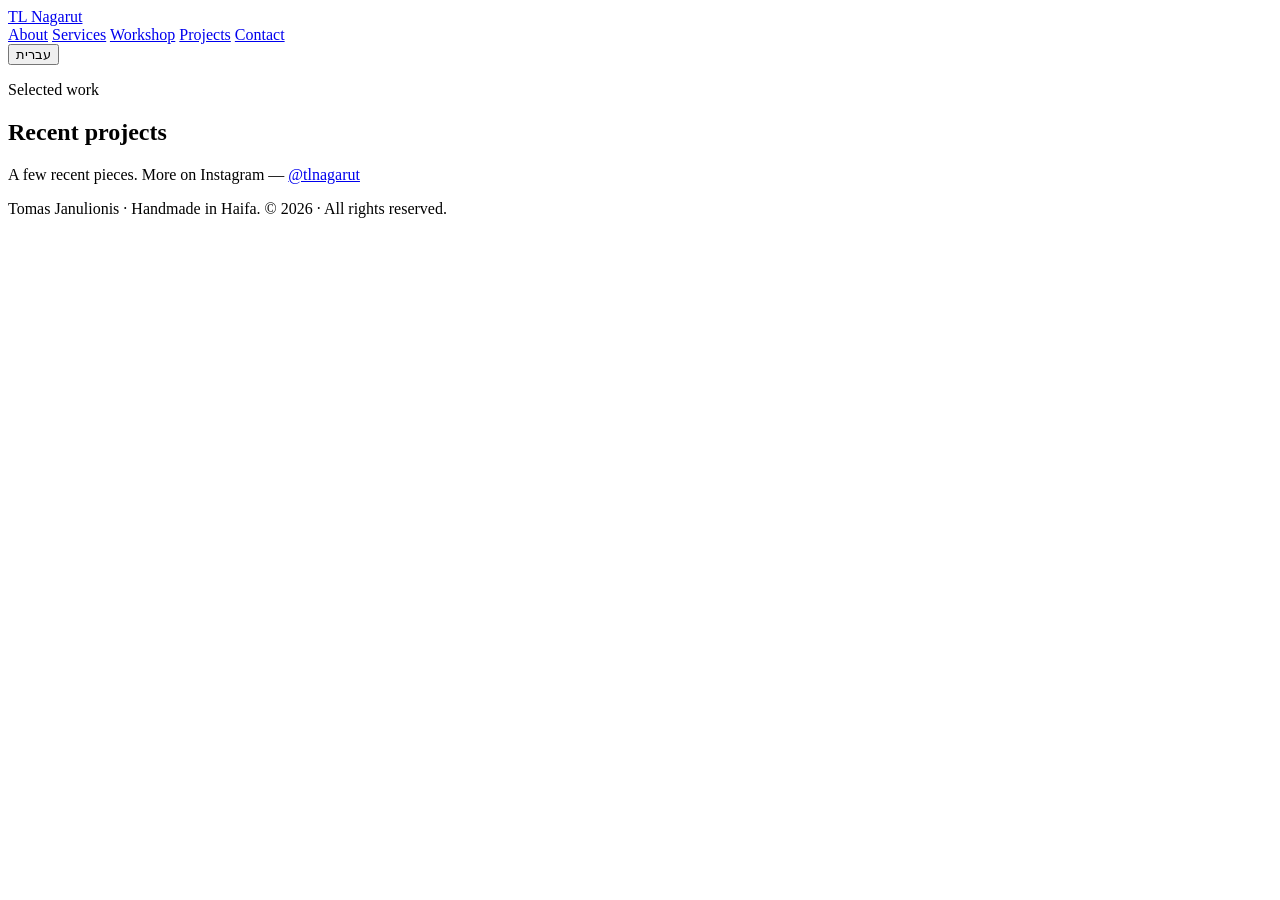
==== projects.html @ 7222dcb3 "Refactor project structure: separate projects into their own page and update navigation links" ====
<!DOCTYPE html>
<html lang="en">
  <head>
    <meta charset="UTF-8" />
    <meta name="viewport" content="width=device-width, initial-scale=1.0" />
    <title data-i18n="projects.metaTitle">Projects — TL Nagarut</title>
    <meta name="description" data-i18n="meta.description" data-i18n-attr="content"
      content="Handcrafted furniture and custom woodwork in Haifa, Israel." />

    <link rel="icon" href="assets/img/og-image.svg" />

    <link rel="preconnect" href="https://fonts.googleapis.com" />
    <link rel="preconnect" href="https://fonts.gstatic.com" crossorigin />
    <link
      href="https://fonts.googleapis.com/css2?family=Cormorant+Garamond:wght@500;600&family=Inter:wght@400;500;600&family=Heebo:wght@400;500;700&display=swap"
      rel="stylesheet" />

    <link rel="stylesheet" href="assets/css/styles.css" />
  </head>
  <body>
    <!-- ===================== Header / nav ===================== -->
    <header class="site-header" id="top">
      <div class="container nav">
        <a class="brand" href="index.html" data-i18n="nav.brand">TL Nagarut</a>

        <nav class="nav-links" aria-label="Primary">
          <a href="index.html#about" data-i18n="nav.about">About</a>
          <a href="index.html#services" data-i18n="nav.services">Services</a>
          <a href="index.html#workshop" data-i18n="nav.workshop">Workshop</a>
          <a href="projects.html" data-i18n="nav.projects" aria-current="page">Projects</a>
          <a href="index.html#contact" data-i18n="nav.contact">Contact</a>
        </nav>

        <button id="lang-toggle" class="lang-toggle" type="button"
          data-i18n="nav.langToggle" data-i18n-aria="nav.langToggleAria"
          aria-label="Switch to Hebrew">עברית</button>
      </div>
    </header>

    <main>
      <!-- ===================== Projects ===================== -->
      <section class="section" id="projects">
        <div class="container">
          <p class="eyebrow" data-i18n="projects.eyebrow">Selected work</p>
          <h2 data-i18n="projects.title">Recent projects</h2>
          <p class="lede">
            <span data-i18n="projects.intro">A few recent pieces. More on Instagram —</span>
            <a id="ig-inline" href="#" target="_blank" rel="noopener">@tlnagarut</a>
          </p>
          <div class="projects-grid" id="projects-grid"><!-- rendered by JS --></div>
        </div>
      </section>
    </main>

    <!-- ===================== Footer ===================== -->
    <footer class="site-footer">
      <div class="container footer-inner">
        <span><span id="footer-name">Tomas Janulionis</span> · <span data-i18n="footer.builtIn">Handmade in Haifa.</span></span>
        <span>© <span id="year"></span> · <span data-i18n="footer.rights">All rights reserved.</span></span>
      </div>
    </footer>

    <!-- ===================== Gallery lightbox ===================== -->
    <div class="gallery" id="gallery" hidden aria-modal="true" role="dialog">
      <button class="gallery-close" id="gallery-close" type="button" data-i18n-aria="gallery.close" aria-label="Close">×</button>
      <button class="gallery-nav gallery-prev" id="gallery-prev" type="button" data-i18n-aria="gallery.prev" aria-label="Previous photo">‹</button>
      <figure class="gallery-figure">
        <img id="gallery-img" alt="" />
        <figcaption id="gallery-caption"></figcaption>
      </figure>
      <button class="gallery-nav gallery-next" id="gallery-next" type="button" data-i18n-aria="gallery.next" aria-label="Next photo">›</button>
    </div>

    <script src="assets/js/i18n.js"></script>
    <script src="assets/js/projects-data.js"></script>
    <script src="assets/js/main.js"></script>
  </body>
</html>
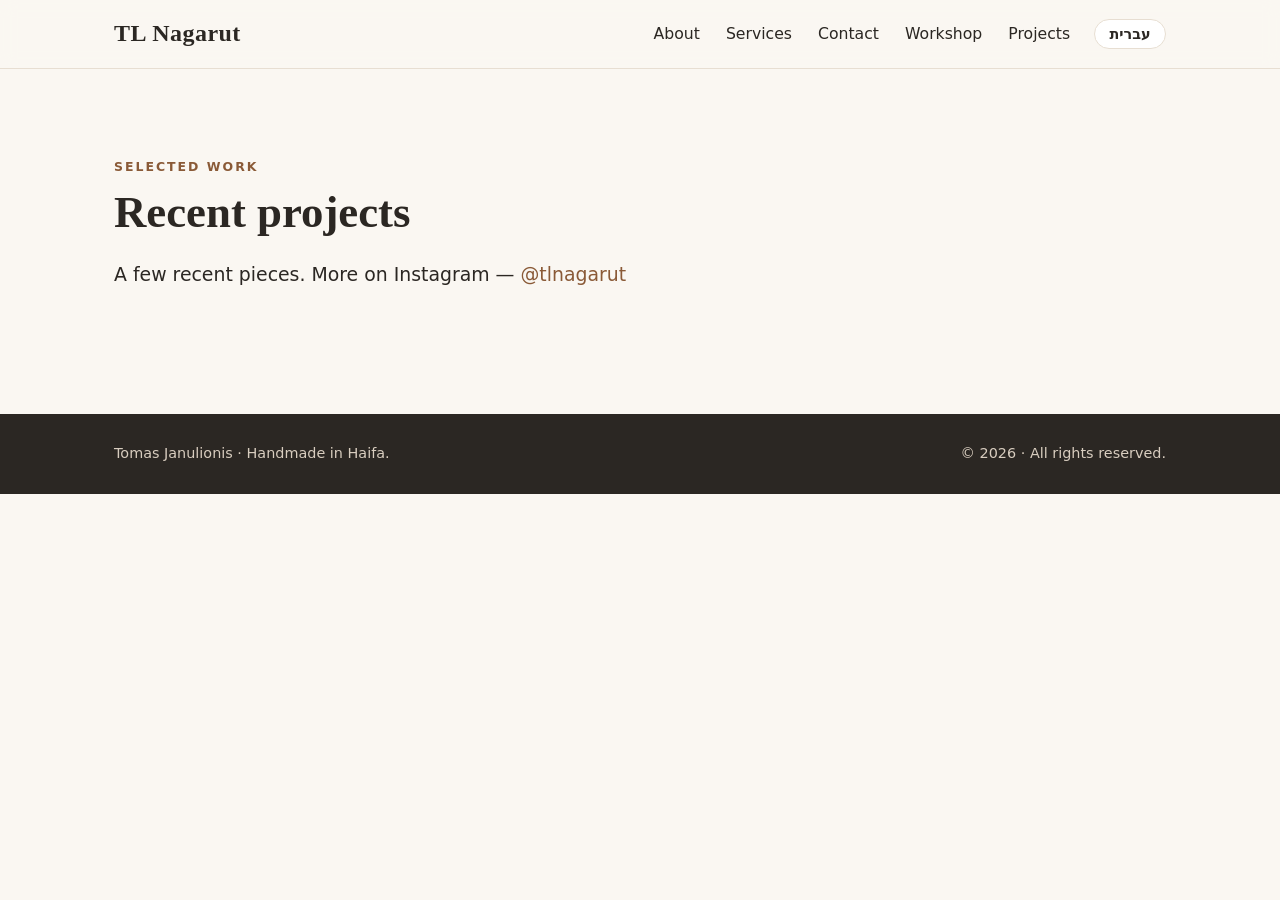
==== commit f0575a90: "Implement mobile navigation with hamburger toggle and aria attributes" ====
--- a/projects.html
+++ b/projects.html
@@ -23,13 +23,19 @@
       <div class="container nav">
         <a class="brand" href="index.html" data-i18n="nav.brand">TL Nagarut</a>
 
-        <nav class="nav-links" aria-label="Primary">
+        <nav class="nav-links" id="nav-links" aria-label="Primary">
           <a href="index.html#about" data-i18n="nav.about">About</a>
           <a href="index.html#services" data-i18n="nav.services">Services</a>
-          <a href="index.html#workshop" data-i18n="nav.workshop">Workshop</a>
+          <a href="index.html#contact" data-i18n="nav.contact">Contact</a>
+          <a href="workshop.html" data-i18n="nav.workshop">Workshop</a>
           <a href="projects.html" data-i18n="nav.projects" aria-current="page">Projects</a>
-          <a href="index.html#contact" data-i18n="nav.contact">Contact</a>
         </nav>
+
+        <button id="nav-toggle" class="nav-toggle" type="button"
+          aria-expanded="false" aria-controls="nav-links"
+          data-i18n-aria="nav.menuAria" aria-label="Menu">
+          <span></span><span></span><span></span>
+        </button>
 
         <button id="lang-toggle" class="lang-toggle" type="button"
           data-i18n="nav.langToggle" data-i18n-aria="nav.langToggleAria"
--- a/assets/css/styles.css
+++ b/assets/css/styles.css
@@ -0,0 +1,386 @@
+/* ============================================================================
+ * TL Nagarut — light theme, warm woodworking palette.
+ * Layout uses logical properties (margin-inline, etc.) so it mirrors
+ * automatically when the page is set to Hebrew (dir="rtl").
+ * ========================================================================== */
+
+:root {
+  --bg: #faf7f2;
+  --surface: #ffffff;
+  --surface-alt: #f3ece1;
+  --text: #2b2723;
+  --muted: #6b6155;
+  --accent: #8a5a37; /* walnut */
+  --accent-dark: #6f4423;
+  --border: #e7ded2;
+  --shadow: 0 10px 30px rgba(58, 38, 21, 0.08);
+
+  --serif: "Cormorant Garamond", Georgia, "Times New Roman", serif;
+  --sans: "Inter", system-ui, -apple-system, "Segoe UI", Roboto, sans-serif;
+  --hebrew: "Heebo", system-ui, sans-serif;
+
+  --maxw: 1100px;
+  --radius: 14px;
+}
+
+* { box-sizing: border-box; }
+
+html { scroll-behavior: smooth; }
+
+body {
+  margin: 0;
+  background: var(--bg);
+  color: var(--text);
+  font-family: var(--sans);
+  font-size: 18px;
+  line-height: 1.65;
+  -webkit-font-smoothing: antialiased;
+}
+
+/* When Hebrew is active, prefer the Hebrew font everywhere. */
+html[dir="rtl"] body,
+html[dir="rtl"] h1,
+html[dir="rtl"] h2,
+html[dir="rtl"] h3,
+html[dir="rtl"] .brand { font-family: var(--hebrew); }
+
+img { max-width: 100%; display: block; }
+
+a { color: var(--accent); text-decoration: none; }
+a:hover { color: var(--accent-dark); text-decoration: underline; }
+
+.container {
+  width: 100%;
+  max-width: var(--maxw);
+  margin-inline: auto;
+  padding-inline: 24px;
+}
+
+h1, h2, h3 { font-family: var(--serif); font-weight: 600; line-height: 1.1; color: var(--text); }
+h1 { font-size: clamp(2.4rem, 6vw, 4rem); margin: 0 0 0.4em; }
+h2 { font-size: clamp(1.8rem, 4vw, 2.8rem); margin: 0 0 0.5em; }
+h3 { font-size: 1.35rem; margin: 0 0 0.4em; }
+
+.eyebrow {
+  text-transform: uppercase;
+  letter-spacing: 0.16em;
+  font-size: 0.78rem;
+  font-weight: 600;
+  color: var(--accent);
+  margin: 0 0 0.8em;
+}
+.eyebrow.light { color: #f3d8bd; }
+
+.lede { font-size: 1.18rem; color: var(--text); }
+p { color: var(--muted); }
+p.lede { color: var(--text); }
+
+/* ----------------------- Buttons ----------------------- */
+.btn {
+  display: inline-block;
+  padding: 0.85em 1.6em;
+  border-radius: 999px;
+  font-weight: 600;
+  font-size: 0.98rem;
+  font-family: var(--sans);
+  cursor: pointer;
+  border: 1.5px solid transparent;
+  transition: transform 0.15s ease, background 0.15s ease, color 0.15s ease;
+}
+html[dir="rtl"] .btn { font-family: var(--hebrew); }
+.btn:hover { text-decoration: none; transform: translateY(-2px); }
+.btn-primary { background: var(--accent); color: #fff; }
+.btn-primary:hover { background: var(--accent-dark); color: #fff; }
+.btn-ghost { border-color: rgba(255, 255, 255, 0.7); color: #fff; }
+.btn-ghost:hover { background: rgba(255, 255, 255, 0.14); color: #fff; }
+
+/* ----------------------- Header ----------------------- */
+.site-header {
+  position: sticky;
+  top: 0;
+  z-index: 50;
+  background: rgba(250, 247, 242, 0.88);
+  backdrop-filter: blur(8px);
+  border-bottom: 1px solid var(--border);
+}
+.nav {
+  display: flex;
+  align-items: center;
+  gap: 24px;
+  height: 68px;
+}
+.brand {
+  font-family: var(--serif);
+  font-size: 1.5rem;
+  font-weight: 600;
+  color: var(--text);
+  letter-spacing: 0.02em;
+}
+.brand:hover { text-decoration: none; color: var(--accent); }
+.nav-links {
+  display: flex;
+  gap: 26px;
+  margin-inline-start: auto;
+}
+.nav-links a { color: var(--text); font-size: 0.98rem; font-weight: 500; }
+.nav-links a:hover { color: var(--accent); text-decoration: none; }
+.lang-toggle {
+  border: 1.5px solid var(--border);
+  background: var(--surface);
+  color: var(--text);
+  border-radius: 999px;
+  padding: 0.4em 1em;
+  font-size: 0.9rem;
+  font-weight: 600;
+  cursor: pointer;
+  font-family: var(--sans);
+}
+.lang-toggle:hover { border-color: var(--accent); color: var(--accent); }
+
+/* Hamburger toggle — hidden on desktop, shown on small screens */
+.nav-toggle {
+  display: none;
+  flex-direction: column;
+  justify-content: center;
+  gap: 5px;
+  width: 44px;
+  height: 44px;
+  padding: 11px 9px;
+  border: none;
+  background: transparent;
+  cursor: pointer;
+  margin-inline-start: auto;
+}
+.nav-toggle span {
+  display: block;
+  height: 2px;
+  width: 100%;
+  background: var(--text);
+  border-radius: 2px;
+  transition: transform 0.2s ease, opacity 0.2s ease;
+}
+.nav-toggle[aria-expanded="true"] span:nth-child(1) { transform: translateY(7px) rotate(45deg); }
+.nav-toggle[aria-expanded="true"] span:nth-child(2) { opacity: 0; }
+.nav-toggle[aria-expanded="true"] span:nth-child(3) { transform: translateY(-7px) rotate(-45deg); }
+
+/* ----------------------- Hero ----------------------- */
+.hero {
+  position: relative;
+  background-size: cover;
+  background-position: center;
+  color: #fff;
+  display: flex;
+  align-items: center;
+  min-height: 78vh;
+}
+.hero-overlay {
+  position: absolute;
+  inset: 0;
+  background: linear-gradient(120deg, rgba(43, 26, 13, 0.72), rgba(43, 26, 13, 0.35));
+}
+.hero-content { position: relative; padding-block: 90px; max-width: 720px; }
+.hero h1 { color: #fff; }
+.hero-subtitle { font-size: 1.25rem; color: #f4e9dc; max-width: 38ch; }
+.hero-actions { display: flex; gap: 14px; margin-top: 28px; flex-wrap: wrap; }
+
+/* ----------------------- Sections ----------------------- */
+.section { padding-block: 88px; }
+.section-alt { background: var(--surface-alt); }
+
+.about-grid {
+  display: grid;
+  grid-template-columns: 1.6fr 1fr;
+  gap: 56px;
+  align-items: center;
+}
+.stats {
+  list-style: none;
+  margin: 0;
+  padding: 28px;
+  display: grid;
+  gap: 22px;
+  background: var(--surface);
+  border: 1px solid var(--border);
+  border-radius: var(--radius);
+  box-shadow: var(--shadow);
+}
+.stats li { display: flex; flex-direction: column; }
+.stat-value { font-family: var(--serif); font-size: 2.2rem; color: var(--accent); line-height: 1; }
+.stat-label { color: var(--muted); font-size: 0.95rem; }
+
+/* ----------------------- Service cards ----------------------- */
+.cards {
+  display: grid;
+  grid-template-columns: repeat(3, 1fr);
+  gap: 24px;
+  margin-top: 36px;
+}
+.card {
+  background: var(--surface);
+  border: 1px solid var(--border);
+  border-radius: var(--radius);
+  padding: 30px 28px;
+  box-shadow: var(--shadow);
+}
+.card h3 { color: var(--accent-dark); }
+.card p { margin-bottom: 0; }
+
+/* ----------------------- Workshop photo strip ----------------------- */
+.workshop-photos {
+  display: grid;
+  grid-template-columns: repeat(4, 1fr);
+  gap: 16px;
+  margin-top: 32px;
+}
+.workshop-photo {
+  border: none;
+  padding: 0;
+  margin: 0;
+  cursor: pointer;
+  background: none;
+  border-radius: var(--radius);
+  overflow: hidden;
+  box-shadow: var(--shadow);
+}
+.workshop-photo img {
+  aspect-ratio: 4 / 3;
+  width: 100%;
+  object-fit: cover;
+  transition: transform 0.25s ease;
+}
+.workshop-photo:hover img { transform: scale(1.05); }
+
+/* ----------------------- Projects ----------------------- */
+.projects-grid {
+  display: grid;
+  grid-template-columns: repeat(3, 1fr);
+  gap: 24px;
+  margin-top: 36px;
+}
+.project {
+  border: none;
+  padding: 0;
+  text-align: start;
+  background: var(--surface);
+  border-radius: var(--radius);
+  overflow: hidden;
+  box-shadow: var(--shadow);
+  cursor: pointer;
+  font-family: inherit;
+  color: inherit;
+  transition: transform 0.18s ease, box-shadow 0.18s ease;
+}
+.project:hover { transform: translateY(-4px); box-shadow: 0 18px 40px rgba(58, 38, 21, 0.16); }
+.project-thumb { aspect-ratio: 4 / 3; width: 100%; object-fit: cover; }
+.project-body { padding: 18px 20px 22px; }
+.project-tag {
+  display: inline-block;
+  font-size: 0.72rem;
+  letter-spacing: 0.08em;
+  text-transform: uppercase;
+  font-weight: 600;
+  color: var(--accent);
+  background: var(--surface-alt);
+  border-radius: 999px;
+  padding: 0.25em 0.8em;
+  margin-bottom: 10px;
+}
+.project-title { font-family: var(--serif); font-size: 1.3rem; margin: 0 0 6px; }
+.project-desc { color: var(--muted); font-size: 0.98rem; margin: 0 0 12px; }
+.project-cta { color: var(--accent); font-weight: 600; font-size: 0.92rem; }
+
+/* ----------------------- Contact ----------------------- */
+.contact-grid { display: grid; grid-template-columns: 1.3fr 1fr; gap: 56px; align-items: start; }
+.contact-list { list-style: none; margin: 0; padding: 0; display: grid; gap: 22px; }
+.contact-list li { display: flex; flex-direction: column; }
+.contact-label {
+  text-transform: uppercase;
+  letter-spacing: 0.1em;
+  font-size: 0.75rem;
+  font-weight: 600;
+  color: var(--muted);
+  margin-bottom: 2px;
+}
+.contact-list a, .contact-list span:not(.contact-label) { font-size: 1.15rem; color: var(--text); }
+.contact-list a:hover { color: var(--accent); }
+
+/* ----------------------- Footer ----------------------- */
+.site-footer { background: #2b2723; color: #d8cdbf; padding-block: 28px; }
+.footer-inner { display: flex; justify-content: space-between; gap: 16px; flex-wrap: wrap; font-size: 0.9rem; }
+
+/* ----------------------- Gallery lightbox ----------------------- */
+.gallery {
+  position: fixed;
+  inset: 0;
+  z-index: 100;
+  background: rgba(20, 13, 7, 0.92);
+  display: flex;
+  align-items: center;
+  justify-content: center;
+  padding: 24px;
+}
+.gallery[hidden] { display: none; }
+.gallery-figure { margin: 0; max-width: min(1000px, 92vw); text-align: center; }
+.gallery-figure img { max-height: 80vh; width: auto; margin-inline: auto; border-radius: 8px; }
+.gallery-figure figcaption { color: #f1e6d8; margin-top: 14px; font-family: var(--serif); font-size: 1.25rem; }
+html[dir="rtl"] .gallery-figure figcaption { font-family: var(--hebrew); }
+.gallery-close,
+.gallery-nav {
+  position: absolute;
+  background: rgba(255, 255, 255, 0.12);
+  color: #fff;
+  border: none;
+  cursor: pointer;
+  border-radius: 999px;
+  width: 52px;
+  height: 52px;
+  font-size: 2rem;
+  line-height: 1;
+  display: flex;
+  align-items: center;
+  justify-content: center;
+}
+.gallery-close:hover, .gallery-nav:hover { background: rgba(255, 255, 255, 0.25); }
+.gallery-close { top: 22px; inset-inline-end: 22px; }
+.gallery-prev { inset-inline-start: 18px; top: 50%; transform: translateY(-50%); }
+.gallery-next { inset-inline-end: 18px; top: 50%; transform: translateY(-50%); }
+/* Arrows point the natural reading direction in RTL. */
+html[dir="rtl"] .gallery-prev { transform: translateY(-50%) scaleX(-1); }
+html[dir="rtl"] .gallery-next { transform: translateY(-50%) scaleX(-1); }
+
+/* ----------------------- Responsive ----------------------- */
+@media (max-width: 860px) {
+  .about-grid, .contact-grid { grid-template-columns: 1fr; gap: 32px; }
+  .cards, .projects-grid { grid-template-columns: 1fr 1fr; }
+  .workshop-photos { grid-template-columns: 1fr 1fr; }
+}
+@media (max-width: 620px) {
+  body { font-size: 17px; }
+
+  /* Collapse nav into a tap-to-open panel below the header */
+  .nav-toggle { display: flex; }
+  .nav-links {
+    position: absolute;
+    top: 100%;
+    inset-inline: 0;
+    display: none;
+    flex-direction: column;
+    gap: 0;
+    margin-inline-start: 0;
+    padding: 8px 24px 16px;
+    background: var(--bg);
+    border-bottom: 1px solid var(--border);
+    box-shadow: 0 8px 16px rgba(0, 0, 0, 0.06);
+  }
+  .nav-links.open { display: flex; }
+  .nav-links a {
+    padding: 14px 0;
+    font-size: 1.05rem;
+    border-top: 1px solid var(--border);
+  }
+  .nav-links a:first-child { border-top: none; }
+
+  .cards, .projects-grid { grid-template-columns: 1fr; }
+  .section { padding-block: 60px; }
+  .hero-content { padding-block: 64px; }
+}
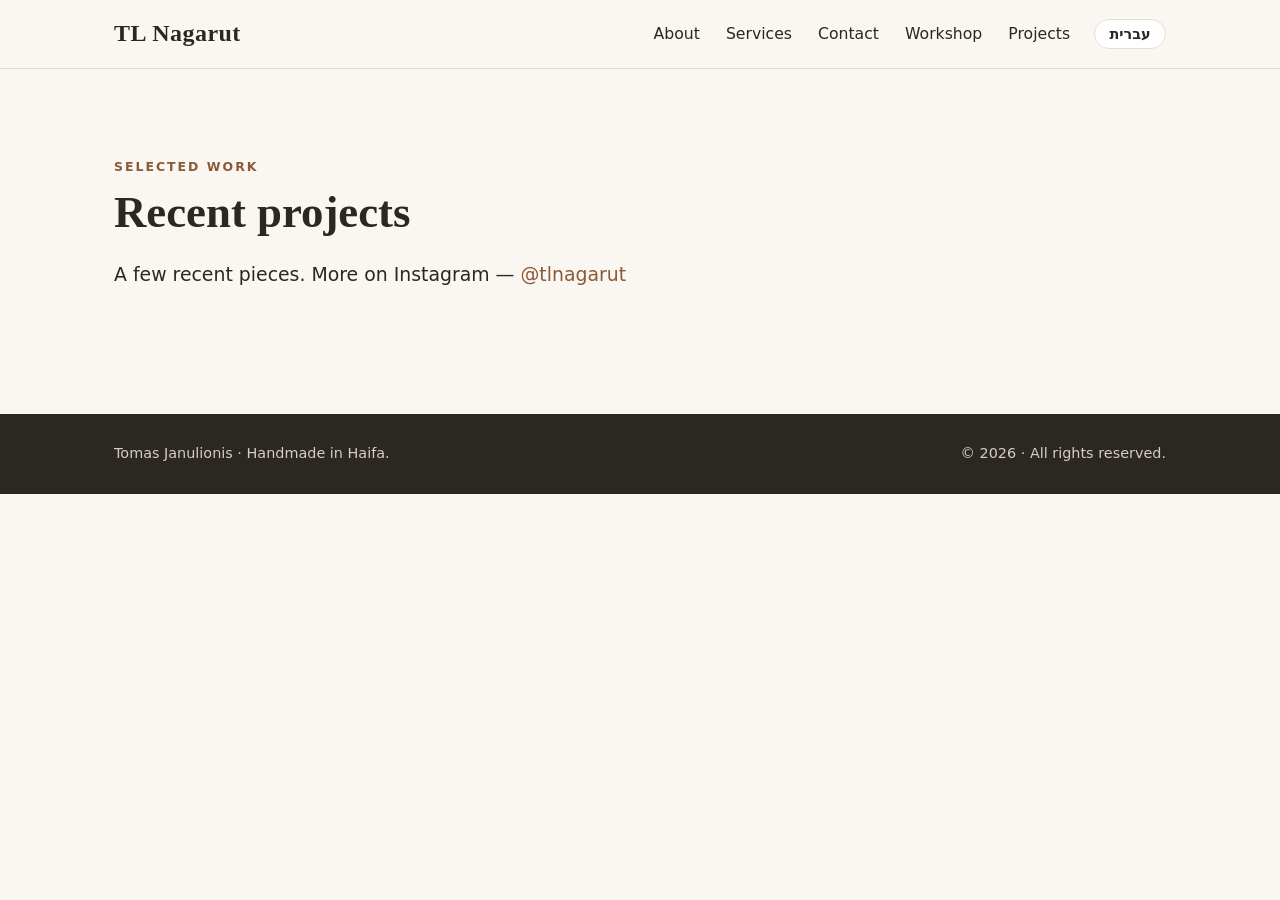
==== commit 0c85eb42: "Update stylesheet version to v3 and adjust layout for language toggle" ====
--- a/projects.html
+++ b/projects.html
@@ -15,7 +15,7 @@
       href="https://fonts.googleapis.com/css2?family=Cormorant+Garamond:wght@500;600&family=Inter:wght@400;500;600&family=Heebo:wght@400;500;700&display=swap"
       rel="stylesheet" />
 
-    <link rel="stylesheet" href="assets/css/styles.css" />
+    <link rel="stylesheet" href="assets/css/styles.css?v=3" />
   </head>
   <body>
     <!-- ===================== Header / nav ===================== -->
@@ -77,8 +77,8 @@
       <button class="gallery-nav gallery-next" id="gallery-next" type="button" data-i18n-aria="gallery.next" aria-label="Next photo">›</button>
     </div>
 
-    <script src="assets/js/i18n.js"></script>
-    <script src="assets/js/projects-data.js"></script>
-    <script src="assets/js/main.js"></script>
+    <script src="assets/js/i18n.js?v=2"></script>
+    <script src="assets/js/projects-data.js?v=2"></script>
+    <script src="assets/js/main.js?v=2"></script>
   </body>
 </html>
--- a/assets/css/styles.css
+++ b/assets/css/styles.css
@@ -303,6 +303,10 @@
 }
 .contact-list a, .contact-list span:not(.contact-label) { font-size: 1.15rem; color: var(--text); }
 .contact-list a:hover { color: var(--accent); }
+.contact-phone-row { display: flex; align-items: center; gap: 12px; }
+.contact-list a.whatsapp-link { display: inline-flex; align-items: center; color: #25d366; line-height: 0; }
+.contact-list a.whatsapp-link:hover { color: #1da851; }
+.whatsapp-icon { display: block; }
 
 /* ----------------------- Footer ----------------------- */
 .site-footer { background: #2b2723; color: #d8cdbf; padding-block: 28px; }
@@ -380,6 +384,10 @@
   }
   .nav-links a:first-child { border-top: none; }
 
+  /* Hamburger sits at the far (inline-end) edge; language button before it. */
+  .lang-toggle { margin-inline-start: auto; }
+  .nav-toggle { margin-inline-start: 0; order: 1; }
+
   .cards, .projects-grid { grid-template-columns: 1fr; }
   .section { padding-block: 60px; }
   .hero-content { padding-block: 64px; }
